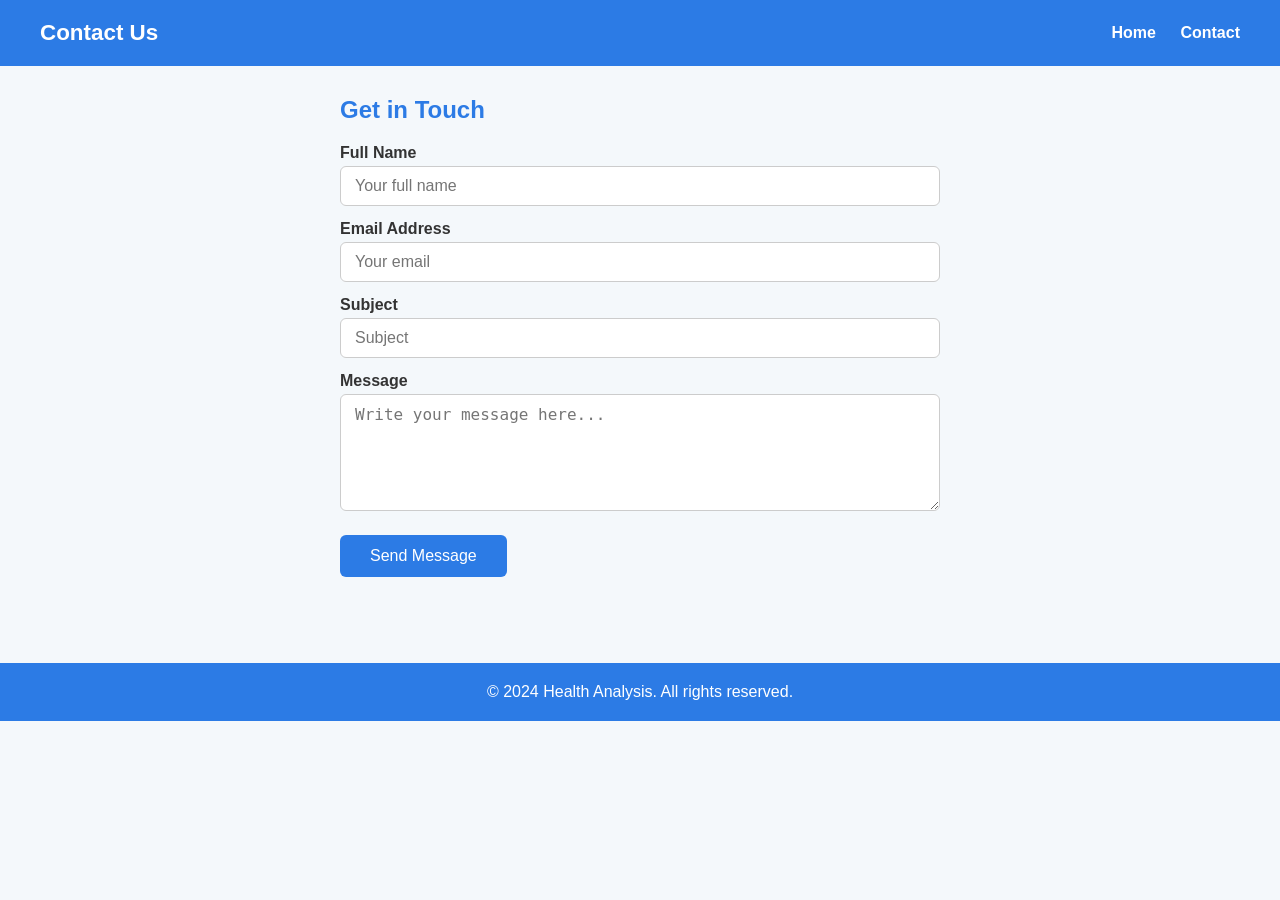
==== health_contact.html @ 54368cb1 "Add health analysis project files" ====
<!DOCTYPE html>
<html lang="en">
<head>
  <meta charset="UTF-8" />
  <meta name="viewport" content="width=device-width, initial-scale=1.0"/>
  <title>Contact - Health Analysis</title>
  <link rel="stylesheet" href="health_analysis.css" />
</head>
<body>
  <header>
    <h1>Contact Us</h1>
    <nav>
      <a href="index.html">Home</a>
      <a href="health_contact.html">Contact</a>
    </nav>
  </header>

  <main>
    <section class="contact-section">
      <h2>Get in Touch</h2>
      <form id="contactForm" onsubmit="submitForm(event)">
        <label for="name">Full Name</label>
        <input type="text" id="name" placeholder="Your full name" required />

        <label for="email">Email Address</label>
        <input type="email" id="email" placeholder="Your email" required />

        <label for="subject">Subject</label>
        <input type="text" id="subject" placeholder="Subject" required />

        <label for="message">Message</label>
        <textarea id="message" rows="5" placeholder="Write your message here..." required></textarea>

        <button type="submit">Send Message</button>
      </form>
      <p id="form-response"></p>
    </section>
  </main>

  <footer>
    <p>&copy; 2024 Health Analysis. All rights reserved.</p>
  </footer>

  <script>
    function submitForm(event) {
      event.preventDefault();
      const name = document.getElementById('name').value;
      document.getElementById('form-response').textContent =
        `Thank you, ${name}! Your message has been received.`;
      document.getElementById('contactForm').reset();
    }
  </script>
</body>
</html>
---- health_analysis.css ----
* {
  box-sizing: border-box;
  margin: 0;
  padding: 0;
}

body {
  font-family: Arial, sans-serif;
  background-color: #f4f8fb;
  color: #333;
}

header {
  background-color: #2c7be5;
  color: white;
  padding: 20px 40px;
  display: flex;
  justify-content: space-between;
  align-items: center;
  flex-wrap: wrap;
  gap: 10px;
}

header h1 {
  font-size: 1.4rem;
}

nav a {
  color: white;
  text-decoration: none;
  margin-left: 20px;
  font-weight: bold;
}

nav a:hover {
  text-decoration: underline;
}

main {
  padding: 30px 40px;
  max-width: 1100px;
  margin: 0 auto;
}

#search-section {
  margin-bottom: 24px;
}

#searchInput {
  width: 100%;
  padding: 12px 16px;
  font-size: 1rem;
  border: 1px solid #ccc;
  border-radius: 6px;
}

#conditions-container {
  display: flex;
  flex-wrap: wrap;
  gap: 24px;
}

.card {
  background: white;
  border-radius: 10px;
  box-shadow: 0 2px 8px rgba(0,0,0,0.1);
  padding: 20px;
  flex: 1 1 280px;
  max-width: 340px;
}

.card img {
  width: 100%;
  height: 180px;
  object-fit: cover;
  border-radius: 6px;
  margin-bottom: 14px;
}

.card h2 {
  font-size: 1.3rem;
  margin-bottom: 10px;
  color: #2c7be5;
}

.card h3 {
  font-size: 1rem;
  margin: 12px 0 6px;
  color: #555;
}

.card ul {
  padding-left: 18px;
}

.card ul li {
  margin-bottom: 4px;
  font-size: 0.95rem;
}

.card p {
  font-size: 0.95rem;
  line-height: 1.5;
}

/* Contact page */
.contact-section {
  max-width: 600px;
  margin: 0 auto;
}

.contact-section h2 {
  font-size: 1.5rem;
  margin-bottom: 20px;
  color: #2c7be5;
}

.contact-section label {
  display: block;
  margin-top: 14px;
  margin-bottom: 4px;
  font-weight: bold;
}

.contact-section input,
.contact-section textarea {
  width: 100%;
  padding: 10px 14px;
  font-size: 1rem;
  border: 1px solid #ccc;
  border-radius: 6px;
}

.contact-section button {
  margin-top: 20px;
  padding: 12px 30px;
  background-color: #2c7be5;
  color: white;
  font-size: 1rem;
  border: none;
  border-radius: 6px;
  cursor: pointer;
}

.contact-section button:hover {
  background-color: #1a5fc7;
}

#form-response {
  margin-top: 16px;
  color: green;
  font-weight: bold;
}

footer {
  text-align: center;
  padding: 20px;
  background-color: #2c7be5;
  color: white;
  margin-top: 40px;
}
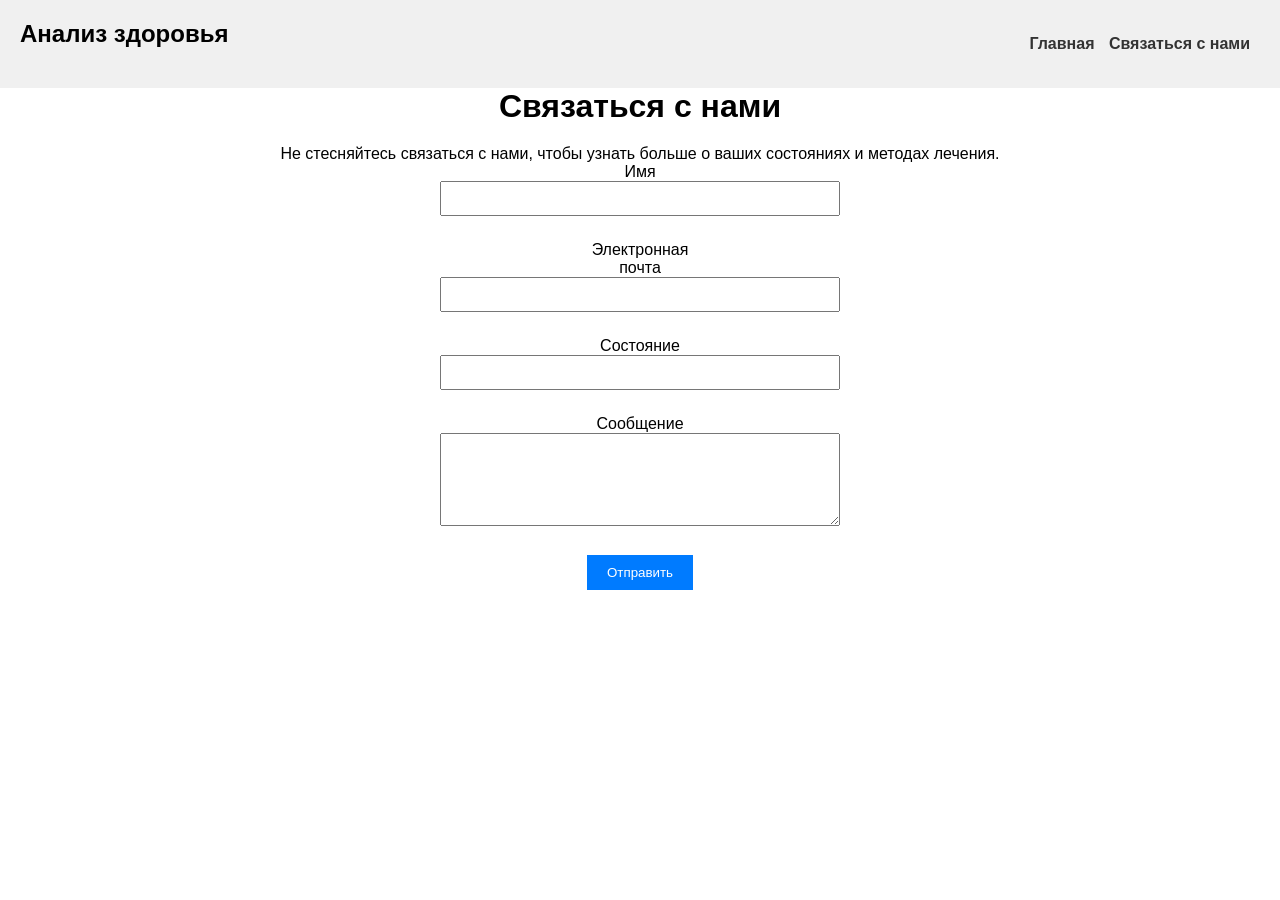
==== commit 4f9c0afb: "Add all project files: JS functions, contact page, images" ====
--- a/health_contact.html
+++ b/health_contact.html
@@ -1,53 +1,70 @@
 <!DOCTYPE html>
 <html lang="en">
 <head>
-  <meta charset="UTF-8" />
-  <meta name="viewport" content="width=device-width, initial-scale=1.0"/>
-  <title>Contact - Health Analysis</title>
-  <link rel="stylesheet" href="health_analysis.css" />
+  <meta charset="UTF-8">
+  <title>Связаться с нами</title>
+  <link rel="stylesheet" href="./health_analysis.css">
+  <style>
+    body{
+        text-align: center;
+    }
+    /* Некоторая базовая стилизация для демонстрационных целей */
+    #contactForm {
+      max-width: 400px;
+      margin: 0 auto;
+    }
+    #contactForm input,
+    #contactForm textarea {
+      width: 100%;
+      margin-bottom: 15px;
+      padding: 8px;
+    }
+    #contactForm button {
+      padding: 10px 20px;
+      background-color: #007bff;
+      color: white;
+      border: none;
+      cursor: pointer;
+    }
+    #contactForm button:hover {
+      background-color: #0056b3;
+    }
+  </style>
 </head>
 <body>
-  <header>
-    <h1>Contact Us</h1>
-    <nav>
-      <a href="index.html">Home</a>
-      <a href="health_contact.html">Contact</a>
+  <nav><h1>Анализ здоровья</h1>
+    <ul>
+      <li><a href="./index.html" id="home">Главная </a></li>
+      <li><a href="./health_contact.html" id="contact">Связаться с нами </a></li>
+      </li>
+
+    </ul>
     </nav>
-  </header>
+  <h1>Связаться с нами</h1>
+  <p>Не стесняйтесь связаться с нами, чтобы узнать больше о ваших состояниях и методах лечения.</p>
 
-  <main>
-    <section class="contact-section">
-      <h2>Get in Touch</h2>
-      <form id="contactForm" onsubmit="submitForm(event)">
-        <label for="name">Full Name</label>
-        <input type="text" id="name" placeholder="Your full name" required />
-
-        <label for="email">Email Address</label>
-        <input type="email" id="email" placeholder="Your email" required />
-
-        <label for="subject">Subject</label>
-        <input type="text" id="subject" placeholder="Subject" required />
-
-        <label for="message">Message</label>
-        <textarea id="message" rows="5" placeholder="Write your message here..." required></textarea>
-
-        <button type="submit">Send Message</button>
-      </form>
-      <p id="form-response"></p>
-    </section>
-  </main>
-
-  <footer>
-    <p>&copy; 2024 Health Analysis. All rights reserved.</p>
-  </footer>
-
+  <form id="contactForm">
+    <div>
+      <label for="name">Имя</label>
+      <input type="text" id="name" name="name" required>
+    </div>
+    <div>
+      <label for="email">Электронная почта</label>
+      <input type="email" id="email" name="email" required>
+    </div>
+    <div>
+      <label for="condition">Состояние</label>
+      <input type="text" id="condition" name="condition" required>
+    </div>
+    <div>
+      <label for="message">Сообщение</label>
+      <textarea id="message" name="message" rows="5" required></textarea>
+    </div>
+    <button type="submit" onclick="thankyou()">Отправить</button>
+  </form>
   <script>
-    function submitForm(event) {
-      event.preventDefault();
-      const name = document.getElementById('name').value;
-      document.getElementById('form-response').textContent =
-        `Thank you, ${name}! Your message has been received.`;
-      document.getElementById('contactForm').reset();
+    function thankyou(){
+        alert('Спасибо за то, что связались с нами!')
     }
   </script>
 </body>
--- a/health_analysis.css
+++ b/health_analysis.css
@@ -1,161 +1,92 @@
-* {
-  box-sizing: border-box;
-  margin: 0;
-  padding: 0;
+/* Basic CSS for the navigation bar */
+
+*{
+    margin: 0;
+    padding: 0;
+    box-sizing: border-box;
 }
+nav {
+    background-color: #f0f0f0;
+    padding: 20px;
+    display: flex;
+    align-items: center;
+    justify-content: space-between;
 
-body {
-  font-family: Arial, sans-serif;
-  background-color: #f4f8fb;
-  color: #333;
+  }
+
+  nav ul {
+    list-style-type: none;
+    /* padding: 0; */
+  }
+
+  nav ul li {
+    display: inline;
+    margin-right: 10px;
+  }
+
+  nav a {
+    text-decoration: none;
+    color: #333;
+    font-weight: bold;
+  }
+
+  /* Basic CSS for the form elements */
+  body {
+    font-family: Arial, sans-serif;
+    /* margin: 20px; */
+  }
+
+  h1 {
+    margin-bottom: 20px;
+  }
+
+  div {
+    margin-bottom: 10px;
+  }
+
+  label {
+    display: inline-block;
+    width: 100px;
+  }
+
+  input[type="text"],
+  input[type="number"],
+  select {
+    width: 200px;
+    padding: 5px;
+  }
+
+  button {
+    padding: 7px 15px;
+    background-color: #4CAF50;
+    color: white;
+    border: none;
+    cursor: pointer;
+  }
+
+  button:hover {
+    background-color: #45a049;
+  }
+
+  /* Basic CSS for the report section */
+  h2 {
+    margin-top: 30px;
+  }
+
+  #report,#result {
+    padding: 10px;
+    max-width: 400px;
+    word-wrap: break-word;
+  }
+#result{
+  height: 400px;
+  width: 500px;
+  display: flex;
+  align-items: center;
+  justify-content: space-around;
+  flex-direction: column;
 }
-
-header {
-  background-color: #2c7be5;
-  color: white;
-  padding: 20px 40px;
-  display: flex;
-  justify-content: space-between;
-  align-items: center;
-  flex-wrap: wrap;
-  gap: 10px;
-}
-
-header h1 {
-  font-size: 1.4rem;
-}
-
-nav a {
-  color: white;
-  text-decoration: none;
-  margin-left: 20px;
-  font-weight: bold;
-}
-
-nav a:hover {
-  text-decoration: underline;
-}
-
-main {
-  padding: 30px 40px;
-  max-width: 1100px;
-  margin: 0 auto;
-}
-
-#search-section {
-  margin-bottom: 24px;
-}
-
-#searchInput {
-  width: 100%;
-  padding: 12px 16px;
-  font-size: 1rem;
-  border: 1px solid #ccc;
-  border-radius: 6px;
-}
-
-#conditions-container {
-  display: flex;
-  flex-wrap: wrap;
-  gap: 24px;
-}
-
-.card {
-  background: white;
-  border-radius: 10px;
-  box-shadow: 0 2px 8px rgba(0,0,0,0.1);
-  padding: 20px;
-  flex: 1 1 280px;
-  max-width: 340px;
-}
-
-.card img {
-  width: 100%;
-  height: 180px;
-  object-fit: cover;
-  border-radius: 6px;
-  margin-bottom: 14px;
-}
-
-.card h2 {
-  font-size: 1.3rem;
-  margin-bottom: 10px;
-  color: #2c7be5;
-}
-
-.card h3 {
-  font-size: 1rem;
-  margin: 12px 0 6px;
-  color: #555;
-}
-
-.card ul {
-  padding-left: 18px;
-}
-
-.card ul li {
-  margin-bottom: 4px;
-  font-size: 0.95rem;
-}
-
-.card p {
-  font-size: 0.95rem;
-  line-height: 1.5;
-}
-
-/* Contact page */
-.contact-section {
-  max-width: 600px;
-  margin: 0 auto;
-}
-
-.contact-section h2 {
-  font-size: 1.5rem;
-  margin-bottom: 20px;
-  color: #2c7be5;
-}
-
-.contact-section label {
-  display: block;
-  margin-top: 14px;
-  margin-bottom: 4px;
-  font-weight: bold;
-}
-
-.contact-section input,
-.contact-section textarea {
-  width: 100%;
-  padding: 10px 14px;
-  font-size: 1rem;
-  border: 1px solid #ccc;
-  border-radius: 6px;
-}
-
-.contact-section button {
-  margin-top: 20px;
-  padding: 12px 30px;
-  background-color: #2c7be5;
-  color: white;
-  font-size: 1rem;
-  border: none;
-  border-radius: 6px;
-  cursor: pointer;
-}
-
-.contact-section button:hover {
-  background-color: #1a5fc7;
-}
-
-#form-response {
-  margin-top: 16px;
-  color: green;
-  font-weight: bold;
-}
-
-footer {
-  text-align: center;
-  padding: 20px;
-  background-color: #2c7be5;
-  color: white;
-  margin-top: 40px;
-}
+  #result img{
+    width: 200px;
+    height: 100px;
+  }
